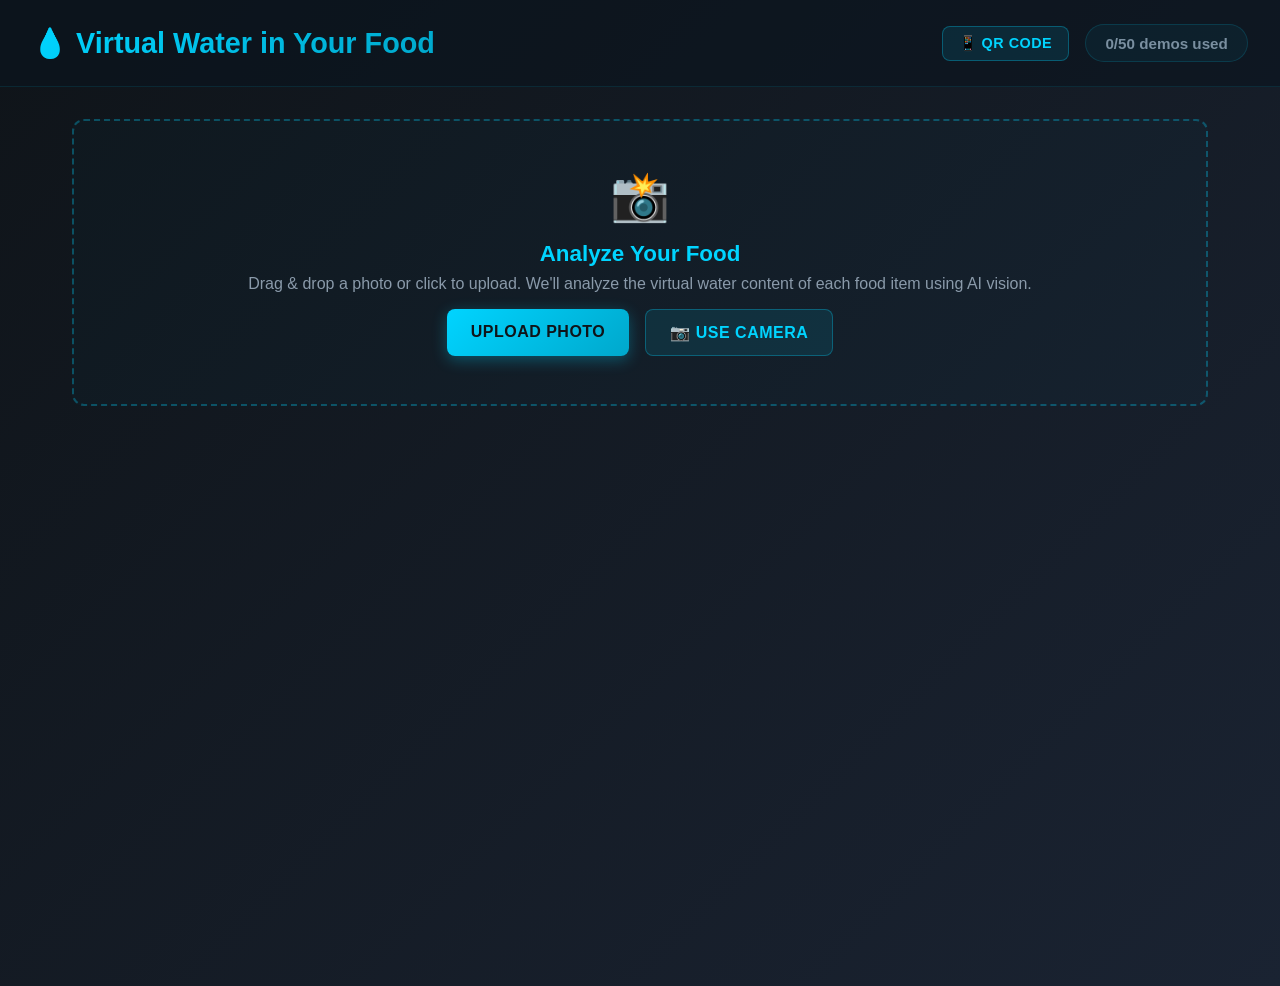
==== extravang/index.html @ 7a3bc9f1 "Add Virtual Water app with QR code and Gemini API integration" ====
<!DOCTYPE html>
<html lang="en">
<head>
    <meta charset="UTF-8">
    <meta name="viewport" content="width=device-width, initial-scale=1.0">
    <title>Virtual Water in Your Food</title>
    <style>
        * {
            margin: 0;
            padding: 0;
            box-sizing: border-box;
        }

        body {
            font-family: -apple-system, BlinkMacSystemFont, 'Segoe UI', Roboto, Oxygen, Ubuntu, Cantarell, sans-serif;
            background: linear-gradient(135deg, #0f1419 0%, #1a2332 100%);
            color: #e8eef5;
            min-height: 100vh;
            overflow-x: hidden;
        }

        /* Demo Limit Screen */
        .demo-limit-screen {
            position: fixed;
            top: 0;
            left: 0;
            width: 100%;
            height: 100%;
            background: linear-gradient(135deg, #0f1419 0%, #1a2332 100%);
            display: flex;
            align-items: center;
            justify-content: center;
            z-index: 10000;
            opacity: 1;
            transition: opacity 0.3s;
        }

        .demo-limit-screen.hidden {
            display: none;
        }

        .demo-limit-content {
            text-align: center;
            padding: 2rem;
            max-width: 600px;
        }

        .demo-limit-content h1 {
            font-size: 3.5rem;
            margin-bottom: 1.5rem;
            background: linear-gradient(135deg, #00d4ff, #00a8cc);
            -webkit-background-clip: text;
            -webkit-text-fill-color: transparent;
            background-clip: text;
        }

        .demo-limit-content p {
            font-size: 1.3rem;
            margin-bottom: 1rem;
            line-height: 1.6;
            color: #b0c0d9;
        }

        .demo-limit-content .emoji {
            font-size: 5rem;
            margin: 2rem 0;
        }

        /* Header & Counter */
        .header {
            display: flex;
            justify-content: space-between;
            align-items: center;
            padding: 1.5rem 2rem;
            background: rgba(10, 20, 30, 0.6);
            border-bottom: 1px solid rgba(0, 212, 255, 0.1);
            position: sticky;
            top: 0;
            z-index: 100;
        }

        .title {
            font-size: 1.8rem;
            font-weight: 700;
            background: linear-gradient(135deg, #00d4ff, #00a8cc);
            -webkit-background-clip: text;
            -webkit-text-fill-color: transparent;
            background-clip: text;
        }

        .usage-counter {
            font-size: 0.95rem;
            color: #7a8fa0;
            background: rgba(0, 212, 255, 0.05);
            padding: 0.6rem 1.2rem;
            border-radius: 20px;
            border: 1px solid rgba(0, 212, 255, 0.15);
            font-weight: 600;
        }

        .qr-button {
            background: rgba(0, 212, 255, 0.1);
            color: #00d4ff;
            border: 1px solid rgba(0, 212, 255, 0.3);
            padding: 0.5rem 1rem;
            border-radius: 8px;
            cursor: pointer;
            font-size: 0.9rem;
            transition: all 0.3s ease;
        }

        .qr-button:hover {
            background: rgba(0, 212, 255, 0.2);
            border-color: rgba(0, 212, 255, 0.5);
        }

        /* QR Code Modal */
        .qr-modal {
            position: fixed;
            top: 0;
            left: 0;
            width: 100%;
            height: 100%;
            background: rgba(0, 0, 0, 0.8);
            display: flex;
            align-items: center;
            justify-content: center;
            z-index: 999;
            opacity: 0;
            pointer-events: none;
            transition: opacity 0.3s;
        }

        .qr-modal.active {
            opacity: 1;
            pointer-events: all;
        }

        .qr-content {
            background: linear-gradient(135deg, rgba(15, 20, 25, 0.95), rgba(26, 35, 50, 0.95));
            border: 1px solid rgba(0, 212, 255, 0.3);
            border-radius: 16px;
            padding: 2rem;
            text-align: center;
            max-width: 400px;
            box-shadow: 0 0 30px rgba(0, 212, 255, 0.2);
        }

        .qr-content h2 {
            color: #00d4ff;
            margin-bottom: 1rem;
            font-size: 1.5rem;
        }

        .qr-code-img {
            width: 280px;
            height: 280px;
            margin: 1.5rem 0;
            background: white;
            padding: 10px;
            border-radius: 8px;
        }

        .qr-url {
            color: #8a9aaa;
            font-size: 0.85rem;
            word-break: break-all;
            margin: 1rem 0;
            font-family: monospace;
        }

        .qr-close {
            margin-top: 1.5rem;
            padding: 0.8rem 1.5rem;
            background: rgba(0, 212, 255, 0.1);
            color: #00d4ff;
            border: 1px solid rgba(0, 212, 255, 0.3);
            border-radius: 8px;
            cursor: pointer;
            font-size: 0.95rem;
            transition: all 0.3s;
        }

        .qr-close:hover {
            background: rgba(0, 212, 255, 0.2);
            border-color: rgba(0, 212, 255, 0.5);
        }

        /* Main Container */
        .container {
            max-width: 1200px;
            margin: 0 auto;
            padding: 2rem;
        }

        /* Upload Section */
        .upload-section {
            margin-bottom: 3rem;
        }

        .drag-drop-zone {
            border: 2px dashed rgba(0, 212, 255, 0.3);
            border-radius: 12px;
            padding: 3rem 2rem;
            text-align: center;
            cursor: pointer;
            transition: all 0.3s ease;
            background: rgba(0, 212, 255, 0.02);
        }

        .drag-drop-zone:hover {
            border-color: rgba(0, 212, 255, 0.6);
            background: rgba(0, 212, 255, 0.05);
        }

        .drag-drop-zone.drag-over {
            border-color: #00d4ff;
            background: rgba(0, 212, 255, 0.1);
            transform: scale(1.02);
        }

        .upload-icon {
            font-size: 3rem;
            margin-bottom: 1rem;
        }

        .upload-text h3 {
            font-size: 1.4rem;
            margin-bottom: 0.5rem;
            color: #00d4ff;
        }

        .upload-text p {
            color: #8a9aaa;
            margin-bottom: 1rem;
        }

        .button-group {
            display: flex;
            gap: 1rem;
            justify-content: center;
            flex-wrap: wrap;
        }

        button {
            padding: 0.8rem 1.5rem;
            border: none;
            border-radius: 8px;
            font-size: 1rem;
            font-weight: 600;
            cursor: pointer;
            transition: all 0.3s ease;
            text-transform: uppercase;
            letter-spacing: 0.5px;
        }

        .btn-primary {
            background: linear-gradient(135deg, #00d4ff, #00a8cc);
            color: #0f1419;
            box-shadow: 0 4px 15px rgba(0, 212, 255, 0.3);
        }

        .btn-primary:hover {
            transform: translateY(-2px);
            box-shadow: 0 6px 20px rgba(0, 212, 255, 0.4);
        }

        .btn-secondary {
            background: rgba(0, 212, 255, 0.1);
            color: #00d4ff;
            border: 1px solid rgba(0, 212, 255, 0.3);
        }

        .btn-secondary:hover {
            background: rgba(0, 212, 255, 0.2);
            border-color: rgba(0, 212, 255, 0.5);
        }

        /* Hidden Inputs */
        input[type="file"],
        video {
            display: none;
        }

        /* Camera Modal */
        .camera-modal {
            position: fixed;
            top: 0;
            left: 0;
            width: 100%;
            height: 100%;
            background: rgba(0, 0, 0, 0.9);
            display: flex;
            align-items: center;
            justify-content: center;
            z-index: 1000;
            opacity: 0;
            pointer-events: none;
            transition: opacity 0.3s;
        }

        .camera-modal.active {
            opacity: 1;
            pointer-events: all;
        }

        .camera-content {
            position: relative;
            width: 90%;
            max-width: 500px;
        }

        #cameraVideo {
            width: 100%;
            border-radius: 12px;
            display: block;
        }

        .camera-controls {
            display: flex;
            justify-content: center;
            gap: 1rem;
            margin-top: 1.5rem;
        }

        .btn-capture {
            padding: 0.8rem 2rem;
            font-size: 1rem;
            font-weight: 600;
            border: none;
            border-radius: 8px;
            background: #00d4ff;
            color: #0f1419;
            cursor: pointer;
            transition: all 0.3s;
        }

        .btn-capture:hover {
            transform: scale(1.05);
            box-shadow: 0 6px 20px rgba(0, 212, 255, 0.4);
        }

        .btn-close-camera {
            padding: 0.8rem 2rem;
            font-size: 1rem;
            font-weight: 600;
            border: 1px solid #666;
            border-radius: 8px;
            background: transparent;
            color: #e8eef5;
            cursor: pointer;
        }

        /* Results Section */
        .results-section {
            display: none;
            animation: fadeIn 0.5s ease;
        }

        .results-section.show {
            display: block;
        }

        @keyframes fadeIn {
            from {
                opacity: 0;
                transform: translateY(20px);
            }
            to {
                opacity: 1;
                transform: translateY(0);
            }
        }

        /* Water Visualization */
        .water-container {
            position: relative;
            width: 100%;
            height: 300px;
            background: rgba(0, 40, 60, 0.3);
            border: 2px solid rgba(0, 212, 255, 0.2);
            border-radius: 12px;
            overflow: hidden;
            margin-bottom: 3rem;
        }

        .water-fill {
            position: absolute;
            bottom: 0;
            left: 0;
            width: 100%;
            height: 0%;
            background: linear-gradient(180deg, rgba(0, 212, 255, 0.4), rgba(0, 168, 204, 0.6));
            transition: height 1.5s ease-out;
            box-shadow: 0 0 30px rgba(0, 212, 255, 0.3) inset;
        }

        .water-wave {
            position: absolute;
            bottom: 0;
            left: 0;
            width: 100%;
            height: 100%;
            opacity: 0.3;
            background-image: url('data:image/svg+xml,<svg xmlns="http://www.w3.org/2000/svg" viewBox="0 0 1200 120"><path d="M0,50 Q300,0 600,50 T1200,50 L1200,120 L0,120 Z" fill="%2300d4ff"/></svg>');
            background-repeat: repeat-x;
            background-position: 0 0;
            animation: wave 8s linear infinite;
        }

        @keyframes wave {
            0% { background-position: 0 0; }
            100% { background-position: 1200px 0; }
        }

        .total-display {
            position: absolute;
            top: 50%;
            left: 50%;
            transform: translate(-50%, -50%);
            z-index: 10;
            text-align: center;
            pointer-events: none;
        }

        .total-gallons {
            font-size: 5rem;
            font-weight: 700;
            background: linear-gradient(135deg, #00d4ff, #00ffff);
            -webkit-background-clip: text;
            -webkit-text-fill-color: transparent;
            background-clip: text;
            text-shadow: 0 0 30px rgba(0, 212, 255, 0.5);
        }

        .gallons-label {
            font-size: 1.2rem;
            color: #7a8fa0;
            margin-top: 0.5rem;
        }

        /* Comparison */
        .comparison {
            background: rgba(0, 212, 255, 0.05);
            border: 1px solid rgba(0, 212, 255, 0.2);
            border-radius: 8px;
            padding: 1.5rem;
            text-align: center;
            margin-bottom: 2rem;
            font-size: 1.1rem;
            line-height: 1.6;
        }

        .comparison strong {
            color: #00d4ff;
            font-size: 1.3rem;
        }

        /* Food Cards */
        .foods-grid {
            display: grid;
            grid-template-columns: repeat(auto-fill, minmax(280px, 1fr));
            gap: 1.5rem;
            margin-bottom: 2rem;
        }

        .food-card {
            background: rgba(20, 40, 60, 0.4);
            border: 1px solid rgba(0, 212, 255, 0.15);
            border-radius: 12px;
            padding: 1.5rem;
            transition: all 0.3s ease;
            animation: slideUp 0.5s ease forwards;
            opacity: 0;
        }

        .food-card:nth-child(1) { animation-delay: 0.1s; }
        .food-card:nth-child(2) { animation-delay: 0.2s; }
        .food-card:nth-child(3) { animation-delay: 0.3s; }
        .food-card:nth-child(4) { animation-delay: 0.4s; }
        .food-card:nth-child(5) { animation-delay: 0.5s; }
        .food-card:nth-child(6) { animation-delay: 0.6s; }

        @keyframes slideUp {
            from {
                opacity: 0;
                transform: translateY(30px);
            }
            to {
                opacity: 1;
                transform: translateY(0);
            }
        }

        .food-card:hover {
            border-color: rgba(0, 212, 255, 0.4);
            background: rgba(20, 40, 60, 0.6);
            transform: translateY(-5px);
        }

        .food-name {
            font-size: 1.3rem;
            font-weight: 700;
            color: #00d4ff;
            margin-bottom: 0.5rem;
        }

        .food-quantity {
            color: #8a9aaa;
            font-size: 0.95rem;
            margin-bottom: 1rem;
        }

        .food-gallons {
            font-size: 2.2rem;
            font-weight: 700;
            color: #00ffff;
            margin-bottom: 0.5rem;
        }

        .food-unit {
            color: #7a8fa0;
            font-size: 0.9rem;
        }

        .food-origin {
            background: rgba(0, 212, 255, 0.08);
            border-left: 3px solid rgba(0, 212, 255, 0.3);
            padding: 1rem;
            margin-top: 1rem;
            border-radius: 4px;
            font-size: 0.9rem;
            color: #9ab0c5;
            line-height: 1.5;
        }

        /* Loading Spinner */
        .loading {
            display: none;
            position: fixed;
            top: 50%;
            left: 50%;
            transform: translate(-50%, -50%);
            z-index: 2000;
            text-align: center;
        }

        .loading.active {
            display: block;
        }

        .spinner {
            border: 4px solid rgba(0, 212, 255, 0.1);
            border-top: 4px solid #00d4ff;
            border-radius: 50%;
            width: 60px;
            height: 60px;
            animation: spin 1s linear infinite;
            margin: 0 auto 1.5rem;
        }

        @keyframes spin {
            0% { transform: rotate(0deg); }
            100% { transform: rotate(360deg); }
        }

        .loading-text {
            color: #00d4ff;
            font-size: 1.1rem;
            font-weight: 600;
        }

        /* Error Message */
        .error-message {
            background: rgba(255, 100, 100, 0.1);
            border: 1px solid rgba(255, 100, 100, 0.3);
            color: #ff9999;
            padding: 1.5rem;
            border-radius: 8px;
            margin-bottom: 2rem;
            display: none;
        }

        .error-message.show {
            display: block;
            animation: slideDown 0.3s ease;
        }

        @keyframes slideDown {
            from {
                opacity: 0;
                transform: translateY(-20px);
            }
            to {
                opacity: 1;
                transform: translateY(0);
            }
        }

        /* Responsive */
        @media (max-width: 768px) {
            .container {
                padding: 1rem;
            }

            .header {
                flex-direction: column;
                gap: 1rem;
                padding: 1rem;
            }

            .title {
                font-size: 1.4rem;
            }

            .drag-drop-zone {
                padding: 2rem 1rem;
            }

            .total-gallons {
                font-size: 3.5rem;
            }

            .foods-grid {
                grid-template-columns: 1fr;
            }

            .camera-content {
                width: 95%;
            }

            .button-group {
                flex-direction: column;
            }

            button {
                width: 100%;
            }

            .demo-limit-content h1 {
                font-size: 2rem;
            }
        }
    </style>
</head>
<body>
    <!-- Demo Limit Screen -->
    <div class="demo-limit-screen hidden" id="demoLimitScreen">
        <div class="demo-limit-content">
            <div class="emoji">💧</div>
            <h1>Demo Limit Reached</h1>
            <p>Thank you for your curiosity about virtual water in food!</p>
            <p>This demo has been used 50 times across all visitors. We hope it sparked your interest in water security and sustainable food choices.</p>
            <p style="margin-top: 2rem; color: #7a8fa0;">
                🌍 Dive deeper into the <strong>Water Footprint Network</strong> at waterfootprint.org to learn more about the hidden water in what we consume.
            </p>
        </div>
    </div>

    <!-- QR Code Modal -->
    <div class="qr-modal" id="qrModal">
        <div class="qr-content">
            <h2>Scan to Try</h2>
            <img class="qr-code-img" id="qrImage" src="" alt="QR Code">
            <div class="qr-url" id="qrUrl"></div>
            <button class="qr-close" id="qrCloseBtn">Close</button>
        </div>
    </div>

    <!-- Main App -->
    <div class="header">
        <div class="title">💧 Virtual Water in Your Food</div>
        <div style="display: flex; gap: 1rem; align-items: center;">
            <button class="qr-button" id="qrBtn" title="Show QR code to share">📱 QR Code</button>
            <div class="usage-counter" id="usageCounter">0/50 demos used</div>
        </div>
    </div>

    <div class="container">
        <!-- Upload Section -->
        <div class="upload-section" id="uploadSection">
            <div class="drag-drop-zone" id="dragDropZone">
                <div class="upload-icon">📸</div>
                <div class="upload-text">
                    <h3>Analyze Your Food</h3>
                    <p>Drag & drop a photo or click to upload. We'll analyze the virtual water content of each food item using AI vision.</p>
                </div>
                <div class="button-group">
                    <button class="btn-primary" id="uploadBtn">Upload Photo</button>
                    <button class="btn-secondary" id="cameraBtn">📷 Use Camera</button>
                </div>
            </div>
            <input type="file" id="fileInput" accept="image/*">
            <video id="cameraVideo" width="500" height="500"></video>
            <canvas id="captureCanvas" style="display: none;"></canvas>
        </div>

        <!-- Camera Modal -->
        <div class="camera-modal" id="cameraModal">
            <div class="camera-content">
                <video id="cameraVideoModal" autoplay playsinline style="width: 100%; border-radius: 12px;"></video>
                <div class="camera-controls">
                    <button class="btn-capture" id="captureBtn">📸 Capture</button>
                    <button class="btn-close-camera" id="closeCameraBtn">Close</button>
                </div>
            </div>
        </div>

        <!-- Error Message -->
        <div class="error-message" id="errorMessage"></div>

        <!-- Loading Spinner -->
        <div class="loading" id="loading">
            <div class="spinner"></div>
            <div class="loading-text">Analyzing food with AI vision...</div>
        </div>

        <!-- Results Section -->
        <div class="results-section" id="resultsSection">
            <!-- Water Visualization -->
            <div class="water-container">
                <div class="water-fill" id="waterFill">
                    <div class="water-wave"></div>
                </div>
                <div class="total-display">
                    <div class="total-gallons" id="totalGallons">0</div>
                    <div class="gallons-label">US Gallons</div>
                </div>
            </div>

            <!-- Comparison -->
            <div class="comparison" id="comparison"></div>

            <!-- Food Cards -->
            <div class="foods-grid" id="foodsGrid"></div>

            <!-- Reset Button -->
            <div style="text-align: center; margin-top: 3rem;">
                <button class="btn-primary" id="resetBtn">Analyze Another Photo</button>
            </div>
        </div>
    </div>

    <script>
        // API Configuration
        const GEMINI_API_KEY = 'AIzaSyABDQBz-WW27XysMwW3Oo0NEofHliqaKJE';
        const GEMINI_ENDPOINT = 'https://generativelanguage.googleapis.com/v1beta/models/gemini-2.5-flash:generateContent';
        const MAX_DEMOS = 50;

        // DOM Elements
        const dragDropZone = document.getElementById('dragDropZone');
        const fileInput = document.getElementById('fileInput');
        const uploadBtn = document.getElementById('uploadBtn');
        const cameraBtn = document.getElementById('cameraBtn');
        const cameraModal = document.getElementById('cameraModal');
        const cameraVideoModal = document.getElementById('cameraVideoModal');
        const captureBtn = document.getElementById('captureBtn');
        const closeCameraBtn = document.getElementById('closeCameraBtn');
        const loading = document.getElementById('loading');
        const resultsSection = document.getElementById('resultsSection');
        const uploadSection = document.getElementById('uploadSection');
        const foodsGrid = document.getElementById('foodsGrid');
        const waterFill = document.getElementById('waterFill');
        const totalGallons = document.getElementById('totalGallons');
        const comparison = document.getElementById('comparison');
        const resetBtn = document.getElementById('resetBtn');
        const errorMessage = document.getElementById('errorMessage');
        const usageCounter = document.getElementById('usageCounter');
        const demoLimitScreen = document.getElementById('demoLimitScreen');

        let currentImageBase64 = null;
        let demoMode = false;
        const APP_URL = 'https://abdoulousseini2028-droid.github.io/virtual-water-tool/';

        // Initialize
        function init() {
            checkDemoLimit();
            setupEventListeners();
        }

        function checkDemoLimit() {
            const usageCount = parseInt(localStorage.getItem('waterAppUsage') || '0');
            updateUsageCounter(usageCount);

            if (usageCount >= MAX_DEMOS) {
                showDemoLimitScreen();
            }
        }

        function updateUsageCounter(count) {
            usageCounter.textContent = `${count}/${MAX_DEMOS} demos used`;
        }

        function showDemoLimitScreen() {
            demoLimitScreen.classList.remove('hidden');
            uploadSection.style.display = 'none';
            resultsSection.style.display = 'none';
        }

        function setupEventListeners() {
            // Drag and Drop
            dragDropZone.addEventListener('dragover', (e) => {
                e.preventDefault();
                dragDropZone.classList.add('drag-over');
            });

            dragDropZone.addEventListener('dragleave', () => {
                dragDropZone.classList.remove('drag-over');
            });

            dragDropZone.addEventListener('drop', (e) => {
                e.preventDefault();
                dragDropZone.classList.remove('drag-over');
                const files = e.dataTransfer.files;
                if (files.length > 0) {
                    processFile(files[0]);
                }
            });

            dragDropZone.addEventListener('click', () => {
                fileInput.click();
            });

            // File Input
            fileInput.addEventListener('change', (e) => {
                if (e.target.files.length > 0) {
                    processFile(e.target.files[0]);
                }
            });

            uploadBtn.addEventListener('click', () => {
                fileInput.click();
            });

            // Camera
            cameraBtn.addEventListener('click', openCamera);
            closeCameraBtn.addEventListener('click', closeCamera);
            captureBtn.addEventListener('click', capturePhoto);

            // Results
            resetBtn.addEventListener('click', reset);

            // QR Code
            const qrBtn = document.getElementById('qrBtn');
            const qrModal = document.getElementById('qrModal');
            const qrCloseBtn = document.getElementById('qrCloseBtn');
            const qrImage = document.getElementById('qrImage');
            const qrUrl = document.getElementById('qrUrl');

            qrBtn.addEventListener('click', showQRCode);
            qrCloseBtn.addEventListener('click', closeQRCode);
            qrModal.addEventListener('click', (e) => {
                if (e.target === qrModal) closeQRCode();
            });

            function showQRCode() {
                const encodedUrl = encodeURIComponent(APP_URL);
                const qrApiUrl = `https://api.qrserver.com/v1/create-qr-code/?size=280x280&data=${encodedUrl}`;
                qrImage.src = qrApiUrl;
                qrUrl.textContent = APP_URL;
                qrModal.classList.add('active');
            }

            function closeQRCode() {
                qrModal.classList.remove('active');
            }
        }

        function processFile(file) {
            if (!file.type.startsWith('image/')) {
                showError('Please upload an image file');
                return;
            }

            showLoading(true);
            const reader = new FileReader();
            reader.onload = (e) => {
                try {
                    const dataUrl = e.target.result;
                    currentImageBase64 = dataUrl.includes(',') ? dataUrl.split(',')[1] : dataUrl;
                    analyzeImage();
                } catch (err) {
                    showError('Error processing image file');
                    showLoading(false);
                    console.error(err);
                }
            };
            reader.onerror = () => {
                showError('Failed to read file');
                showLoading(false);
            };
            reader.readAsDataURL(file);
        }

        async function openCamera() {
            try {
                cameraModal.classList.add('active');
                const stream = await navigator.mediaDevices.getUserMedia({
                    video: { facingMode: 'environment' }
                });
                cameraVideoModal.srcObject = stream;
            } catch (err) {
                showError('Camera access denied. Please allow camera permissions.');
                cameraModal.classList.remove('active');
            }
        }

        function closeCamera() {
            cameraModal.classList.remove('active');
            if (cameraVideoModal.srcObject) {
                cameraVideoModal.srcObject.getTracks().forEach(track => track.stop());
            }
        }

        function capturePhoto() {
            const canvas = document.getElementById('captureCanvas');
            const ctx = canvas.getContext('2d');
            canvas.width = cameraVideoModal.videoWidth;
            canvas.height = cameraVideoModal.videoHeight;
            ctx.drawImage(cameraVideoModal, 0, 0);
            currentImageBase64 = canvas.toDataURL('image/jpeg').split(',')[1];
            closeCamera();
            analyzeImage();
        }

        async function analyzeImage() {
            const usageCount = parseInt(localStorage.getItem('waterAppUsage') || '0');
            if (usageCount >= MAX_DEMOS) {
                showDemoLimitScreen();
                return;
            }

            showLoading(true);
            hideError();

            try {
                if (!currentImageBase64) {
                    throw new Error('No image data found');
                }

                const response = await fetch(`${GEMINI_ENDPOINT}?key=${GEMINI_API_KEY}`, {
                    method: 'POST',
                    headers: {
                        'Content-Type': 'application/json',
                    },
                    body: JSON.stringify({
                        contents: [{
                            parts: [
                                {
                                    text: `Identify all food items visible in this image. For each item, estimate its virtual water footprint in gallons using Water Footprint Network standards. Account for the fact that virtual water varies by country of origin — mention the global average and note if origin significantly changes the number. Return your response as JSON only in this format: { 'foods': [{ 'name': string, 'quantity': string, 'gallons': number, 'origin_note': string }], 'total_gallons': number, 'comparison': string }`
                                },
                                {
                                    inlineData: {
                                        mimeType: 'image/jpeg',
                                        data: currentImageBase64
                                    }
                                }
                            ]
                        }]
                    })
                });

                if (!response.ok) {
                    const errorData = await response.text();
                    throw new Error(`API error ${response.status}: ${errorData}`);
                }

                const data = await response.json();
                
                if (!data.candidates || !data.candidates[0]) {
                    throw new Error('No response from API');
                }

                const content = data.candidates[0].content.parts[0].text;
                
                // Parse JSON from response
                const jsonMatch = content.match(/\{[\s\S]*\}/);
                if (!jsonMatch) {
                    throw new Error('Could not parse response as JSON');
                }

                const result = JSON.parse(jsonMatch[0]);
                
                // Increment usage counter
                const newCount = usageCount + 1;
                localStorage.setItem('waterAppUsage', newCount.toString());
                updateUsageCounter(newCount);

                displayResults(result);
            } catch (error) {
                let errorMsg = error.message || 'Failed to analyze image. Please try again.';
                
                // Friendly messages for common errors
                if (errorMsg.includes('429') || errorMsg.includes('quota')) {
                    errorMsg = 'API quota exhausted. The demo has reached its usage limit for now. Please try again later.';
                } else if (errorMsg.includes('401') || errorMsg.includes('permission')) {
                    errorMsg = 'API authentication failed. Please check your API key configuration.';
                }
                
                // If API fails, offer demo mode
                if (errorMsg.includes('404') || errorMsg.includes('401') || errorMsg.includes('permission')) {
                    errorMsg += ' — Using demo mode to show example food analysis. Press "Try Demo Data" below.';
                }
                
                showError(errorMsg);
                showDemoButton();
                console.error('Analysis error:', error);
            } finally {
                showLoading(false);
            }
        }

        function showDemoButton() {
            const errorDiv = document.getElementById('errorMessage');
            if (!errorDiv.querySelector('.demo-button')) {
                const demoBtn = document.createElement('button');
                demoBtn.className = 'btn-primary demo-button';
                demoBtn.textContent = '🎯 Try Demo Data';
                demoBtn.style.marginTop = '1rem';
                demoBtn.addEventListener('click', loadDemoData);
                errorDiv.appendChild(demoBtn);
            }
        }

        function loadDemoData() {
            demoMode = true;
            const demoResult = {
                foods: [
                    { name: 'Chicken Breast', quantity: '200g', gallons: 336, origin_note: 'Global average: 336 gal/serving. US production: similar.' },
                    { name: 'Almonds', quantity: '1 cup (143g)', gallons: 1591, origin_note: 'Global average: 1,591 gal/cup. California almonds: highest in world.' },
                    { name: 'Apple', quantity: '1 medium', gallons: 125, origin_note: 'Global average: 125 gal per apple. Minimal variation by region.' },
                    { name: 'Coffee', quantity: '1 cup (240ml)', gallons: 140, origin_note: 'Global average: 140 gal/cup. East Africa: similar; Colombia: 15% lower.' },
                    { name: 'Beef Steak', quantity: '100g', gallons: 660, origin_note: 'Global average: 1,320 gal/lb. US beef: 1,847 gal/lb due to feed.' },
                    { name: 'Tomato', quantity: '1 large', gallons: 27, origin_note: 'Global average: 27 gal. Greenhouse vs field varies significantly.' }
                ],
                total_gallons: 2879,
                comparison: 'That\'s equivalent to 41 showers 🚿 or about 8.6 days of drinking water for one person! 💧'
            };
            displayResults(demoResult);
        }

        function displayResults(result) {
            uploadSection.style.display = 'none';
            resultsSection.classList.add('show');

            // Update total
            const total = result.total_gallons || 0;
            totalGallons.textContent = total.toLocaleString('en-US', { maximumFractionDigits: 0 });

            // Animate water fill
            setTimeout(() => {
                const percentage = Math.min((total / 1000) * 100, 95);
                waterFill.style.height = percentage + '%';
            }, 100);

            // Update comparison
            comparison.innerHTML = `<strong>${result.comparison}</strong>`;

            // Display food cards
            foodsGrid.innerHTML = '';
            result.foods.forEach(food => {
                const card = document.createElement('div');
                card.className = 'food-card';
                card.innerHTML = `
                    <div class="food-name">${food.name}</div>
                    <div class="food-quantity">${food.quantity}</div>
                    <div class="food-gallons">${food.gallons.toLocaleString('en-US', { maximumFractionDigits: 1 })}</div>
                    <div class="food-unit">US Gallons</div>
                    <div class="food-origin">${food.origin_note}</div>
                `;
                foodsGrid.appendChild(card);
            });
        }

        function reset() {
            resultsSection.classList.remove('show');
            uploadSection.style.display = 'block';
            foodsGrid.innerHTML = '';
            waterFill.style.height = '0%';
            totalGallons.textContent = '0';
            comparison.innerHTML = '';
            currentImageBase64 = null;
            fileInput.value = '';
        }

        function showLoading(show) {
            loading.classList.toggle('active', show);
        }

        function showError(message) {
            errorMessage.textContent = message;
            errorMessage.classList.add('show');
        }

        function hideError() {
            errorMessage.classList.remove('show');
        }

        // Start
        init();
    </script>
</body>
</html>
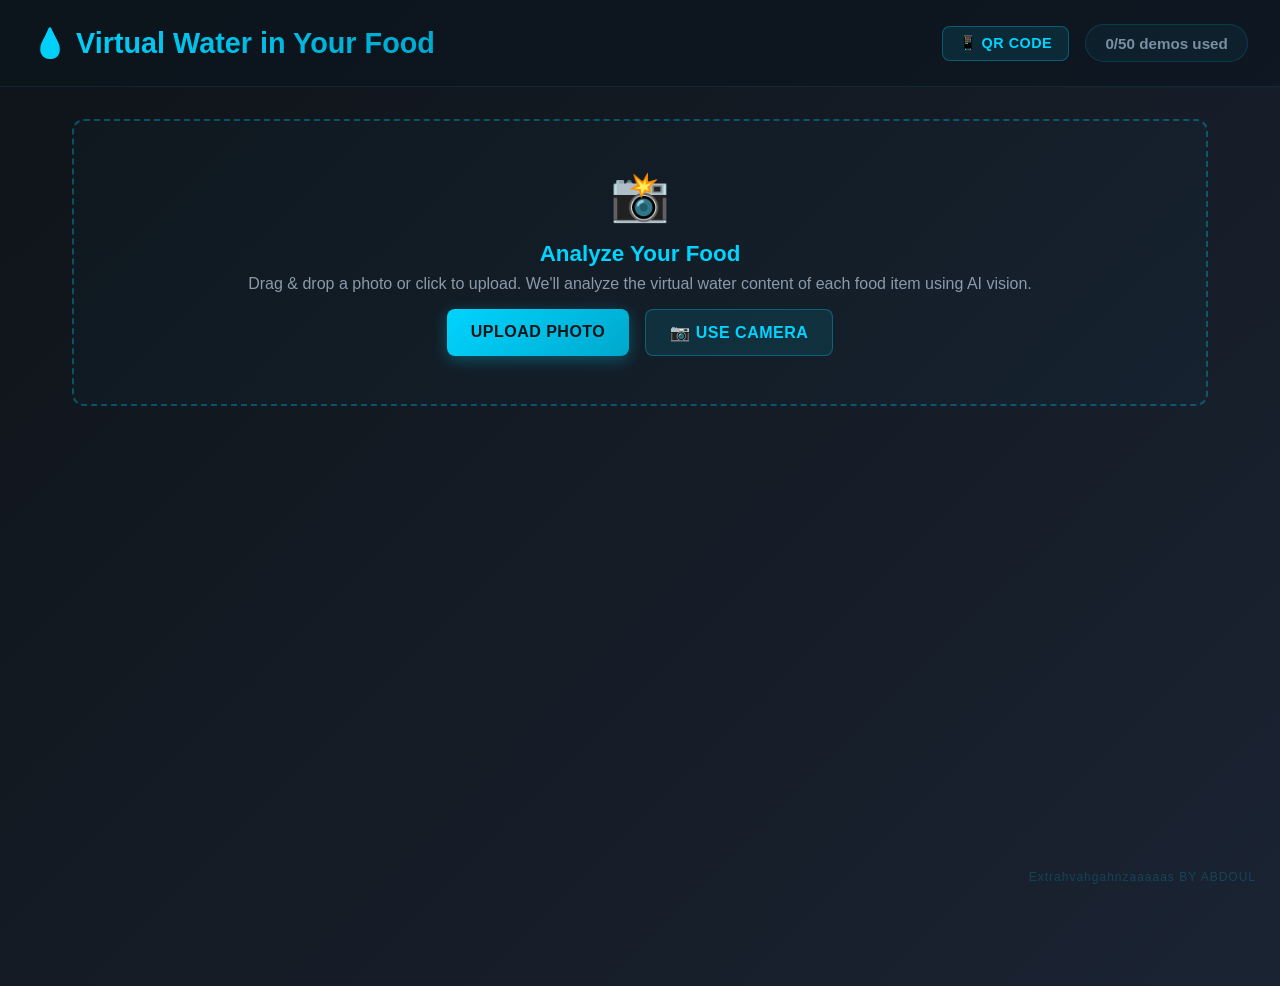
==== commit dc1c99d5: "Add footer credit: Extrahvahgahnzaaaaas BY ABDOUL" ====
--- a/extravang/index.html
+++ b/extravang/index.html
@@ -595,6 +595,18 @@
                 opacity: 1;
                 transform: translateY(0);
             }
+        }
+
+        /* Footer Credit */
+        .footer-credit {
+            position: fixed;
+            bottom: 1rem;
+            right: 1.5rem;
+            font-size: 0.75rem;
+            color: rgba(0, 212, 255, 0.2);
+            font-weight: 500;
+            letter-spacing: 1px;
+            pointer-events: none;
         }
 
         /* Responsive */
@@ -741,9 +753,13 @@
         </div>
     </div>
 
+    <div class="footer-credit">Extrahvahgahnzaaaaas BY ABDOUL</div>
+
     <script>
         // API Configuration
-        const GEMINI_API_KEY = 'AIzaSyABDQBz-WW27XysMwW3Oo0NEofHliqaKJE';
+        // IMPORTANT: Set GEMINI_API_KEY as an environment variable in Vercel dashboard
+        // On Vercel, create a new environment variable named GEMINI_API_KEY with your Google Gemini API key
+        const GEMINI_API_KEY = process.env.VITE_GEMINI_API_KEY || 'YOUR_API_KEY_HERE';
         const GEMINI_ENDPOINT = 'https://generativelanguage.googleapis.com/v1beta/models/gemini-2.5-flash:generateContent';
         const MAX_DEMOS = 50;
 
@@ -769,8 +785,7 @@
         const demoLimitScreen = document.getElementById('demoLimitScreen');
 
         let currentImageBase64 = null;
-        let demoMode = false;
-        const APP_URL = 'https://abdoulousseini2028-droid.github.io/virtual-water-tool/';
+        const APP_URL = 'https://virtual-water-tool.vercel.app/'; // Replace with your Vercel URL after deployment
 
         // Initialize
         function init() {
@@ -992,51 +1007,18 @@
                 
                 // Friendly messages for common errors
                 if (errorMsg.includes('429') || errorMsg.includes('quota')) {
-                    errorMsg = 'API quota exhausted. The demo has reached its usage limit for now. Please try again later.';
-                } else if (errorMsg.includes('401') || errorMsg.includes('permission')) {
-                    errorMsg = 'API authentication failed. Please check your API key configuration.';
-                }
-                
-                // If API fails, offer demo mode
-                if (errorMsg.includes('404') || errorMsg.includes('401') || errorMsg.includes('permission')) {
-                    errorMsg += ' — Using demo mode to show example food analysis. Press "Try Demo Data" below.';
+                    errorMsg = 'API quota exhausted. Please try again later or contact support.';
+                } else if (errorMsg.includes('401') || errorMsg.includes('authentication')) {
+                    errorMsg = 'API authentication failed. Please ensure the API key is configured correctly.';
+                } else if (errorMsg.includes('404')) {
+                    errorMsg = 'API endpoint not found. Please check the configuration.';
                 }
                 
                 showError(errorMsg);
-                showDemoButton();
                 console.error('Analysis error:', error);
             } finally {
                 showLoading(false);
             }
-        }
-
-        function showDemoButton() {
-            const errorDiv = document.getElementById('errorMessage');
-            if (!errorDiv.querySelector('.demo-button')) {
-                const demoBtn = document.createElement('button');
-                demoBtn.className = 'btn-primary demo-button';
-                demoBtn.textContent = '🎯 Try Demo Data';
-                demoBtn.style.marginTop = '1rem';
-                demoBtn.addEventListener('click', loadDemoData);
-                errorDiv.appendChild(demoBtn);
-            }
-        }
-
-        function loadDemoData() {
-            demoMode = true;
-            const demoResult = {
-                foods: [
-                    { name: 'Chicken Breast', quantity: '200g', gallons: 336, origin_note: 'Global average: 336 gal/serving. US production: similar.' },
-                    { name: 'Almonds', quantity: '1 cup (143g)', gallons: 1591, origin_note: 'Global average: 1,591 gal/cup. California almonds: highest in world.' },
-                    { name: 'Apple', quantity: '1 medium', gallons: 125, origin_note: 'Global average: 125 gal per apple. Minimal variation by region.' },
-                    { name: 'Coffee', quantity: '1 cup (240ml)', gallons: 140, origin_note: 'Global average: 140 gal/cup. East Africa: similar; Colombia: 15% lower.' },
-                    { name: 'Beef Steak', quantity: '100g', gallons: 660, origin_note: 'Global average: 1,320 gal/lb. US beef: 1,847 gal/lb due to feed.' },
-                    { name: 'Tomato', quantity: '1 large', gallons: 27, origin_note: 'Global average: 27 gal. Greenhouse vs field varies significantly.' }
-                ],
-                total_gallons: 2879,
-                comparison: 'That\'s equivalent to 41 showers 🚿 or about 8.6 days of drinking water for one person! 💧'
-            };
-            displayResults(demoResult);
         }
 
         function displayResults(result) {
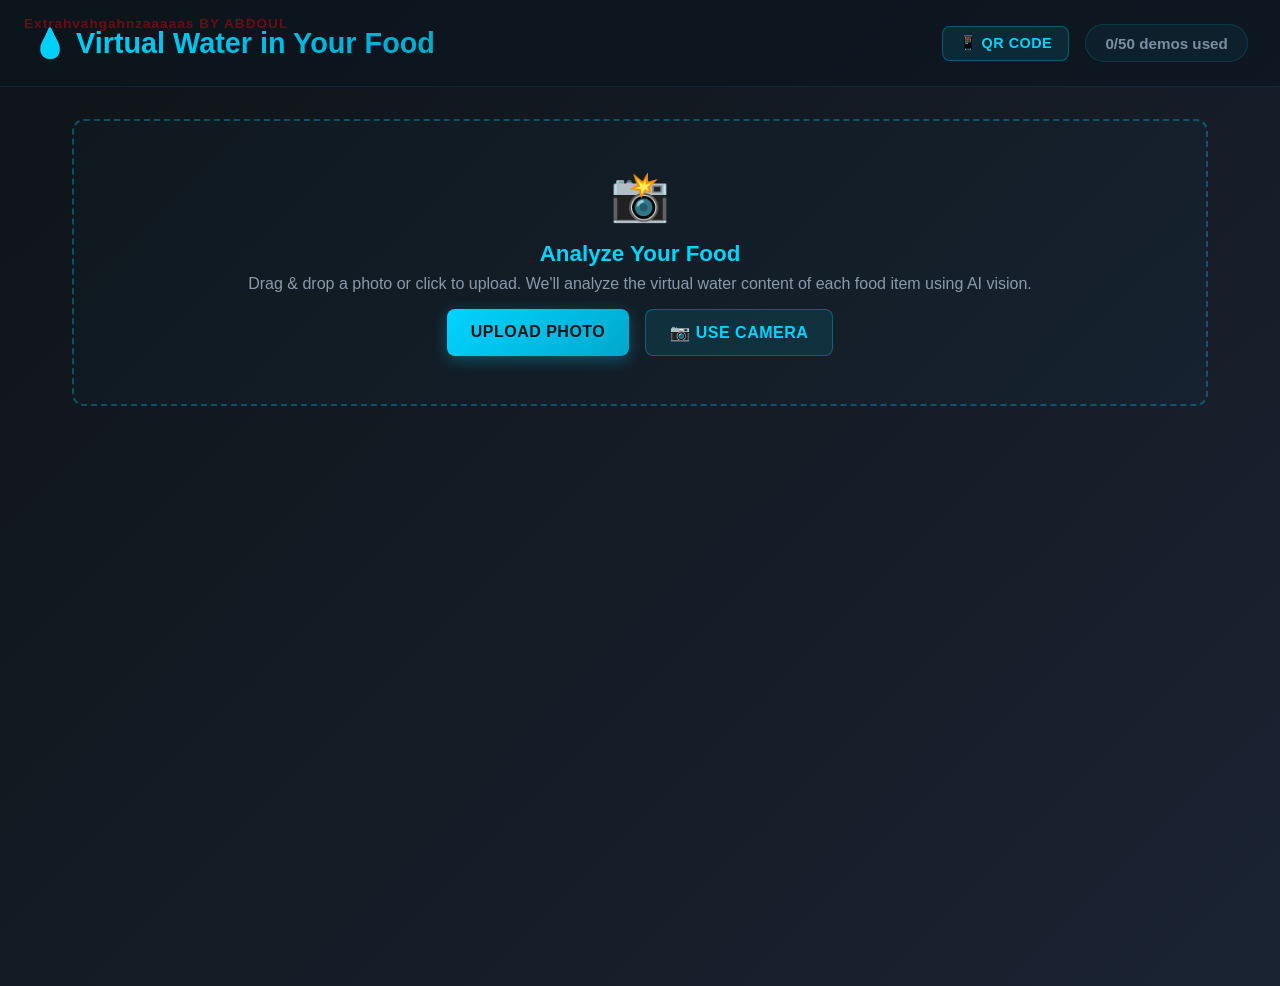
==== commit 0e9fdaba: "Make footer credit red and move to top left - make it visible" ====
--- a/extravang/index.html
+++ b/extravang/index.html
@@ -600,11 +600,11 @@
         /* Footer Credit */
         .footer-credit {
             position: fixed;
-            bottom: 1rem;
-            right: 1.5rem;
-            font-size: 0.75rem;
-            color: rgba(0, 212, 255, 0.2);
-            font-weight: 500;
+            top: 1rem;
+            left: 1.5rem;
+            font-size: 0.85rem;
+            color: red;
+            font-weight: 700;
             letter-spacing: 1px;
             pointer-events: none;
         }
@@ -785,7 +785,7 @@
         const demoLimitScreen = document.getElementById('demoLimitScreen');
 
         let currentImageBase64 = null;
-        const APP_URL = 'https://virtual-water-tool.vercel.app/'; // Replace with your Vercel URL after deployment
+        const APP_URL = 'https://virtual-water-tool-3vcooytp3-abdoul-rahims-projects-5eb1cb6a.vercel.app/';
 
         // Initialize
         function init() {
